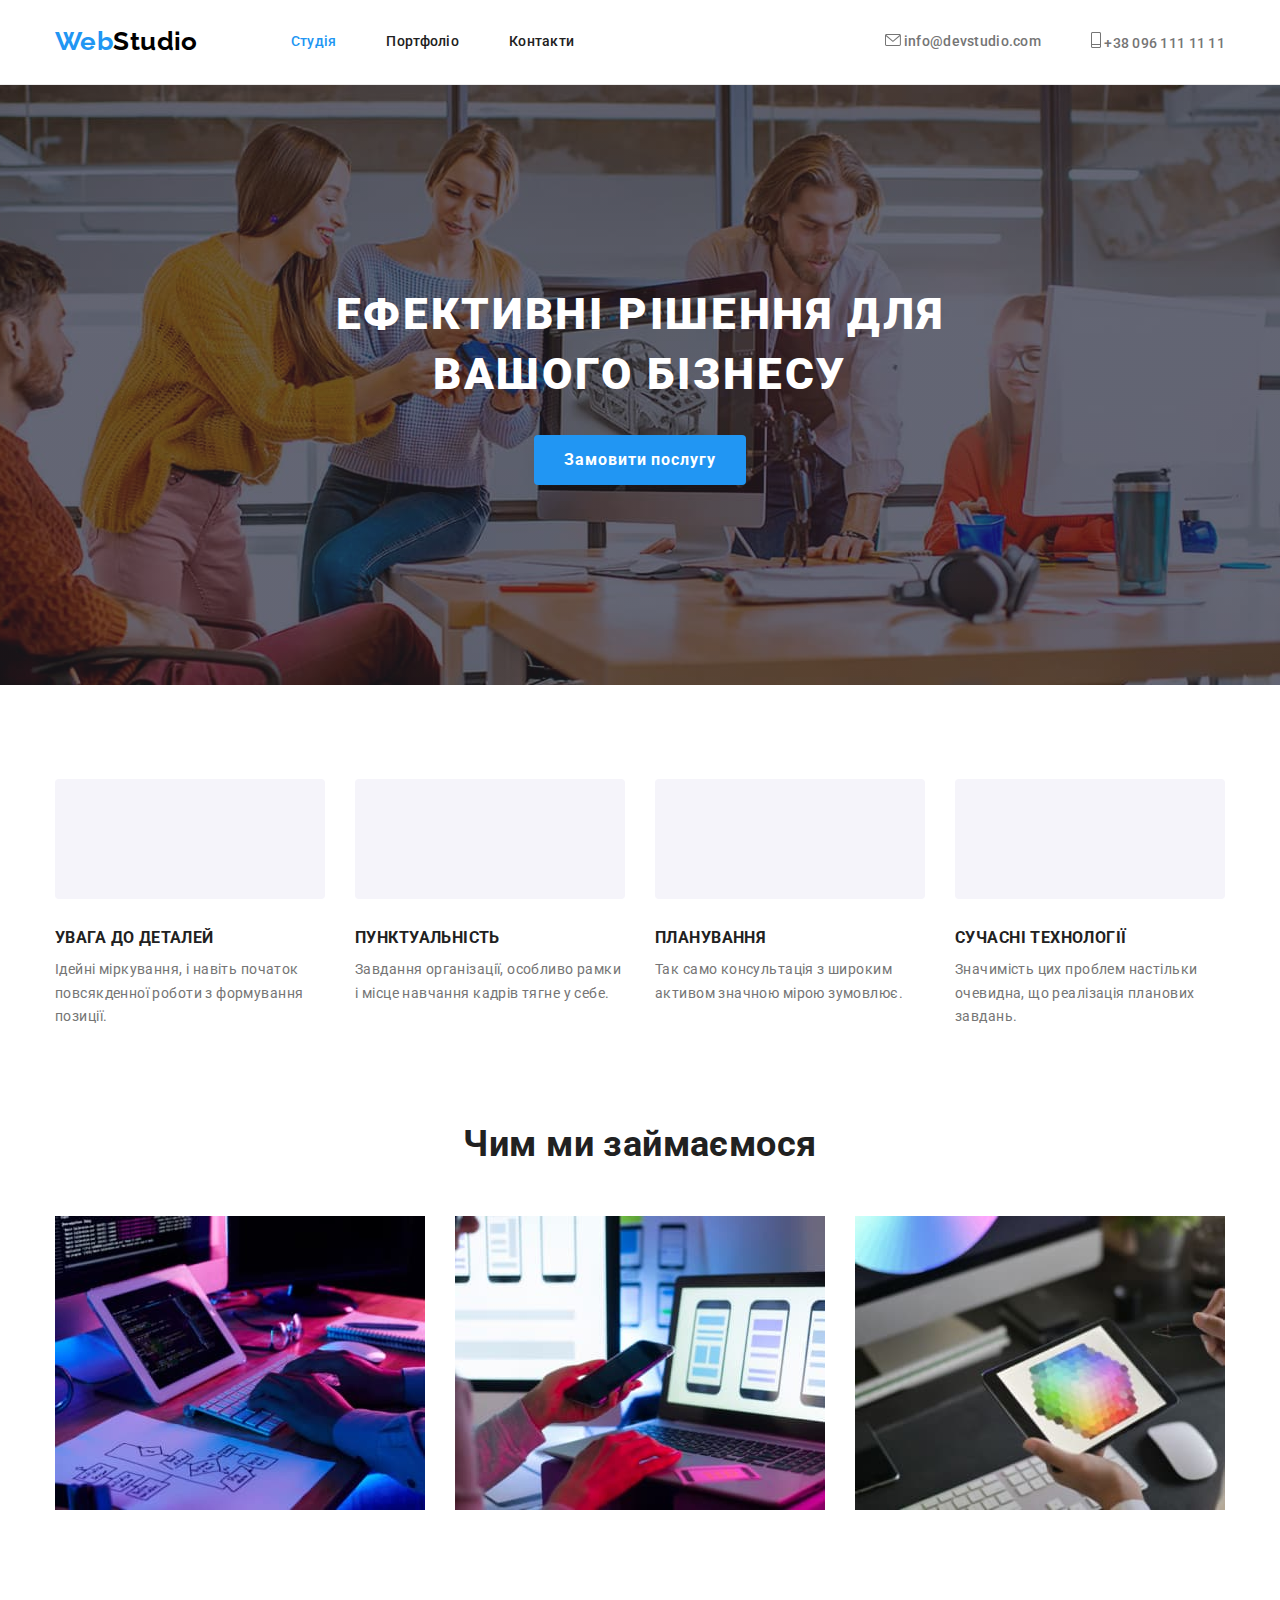
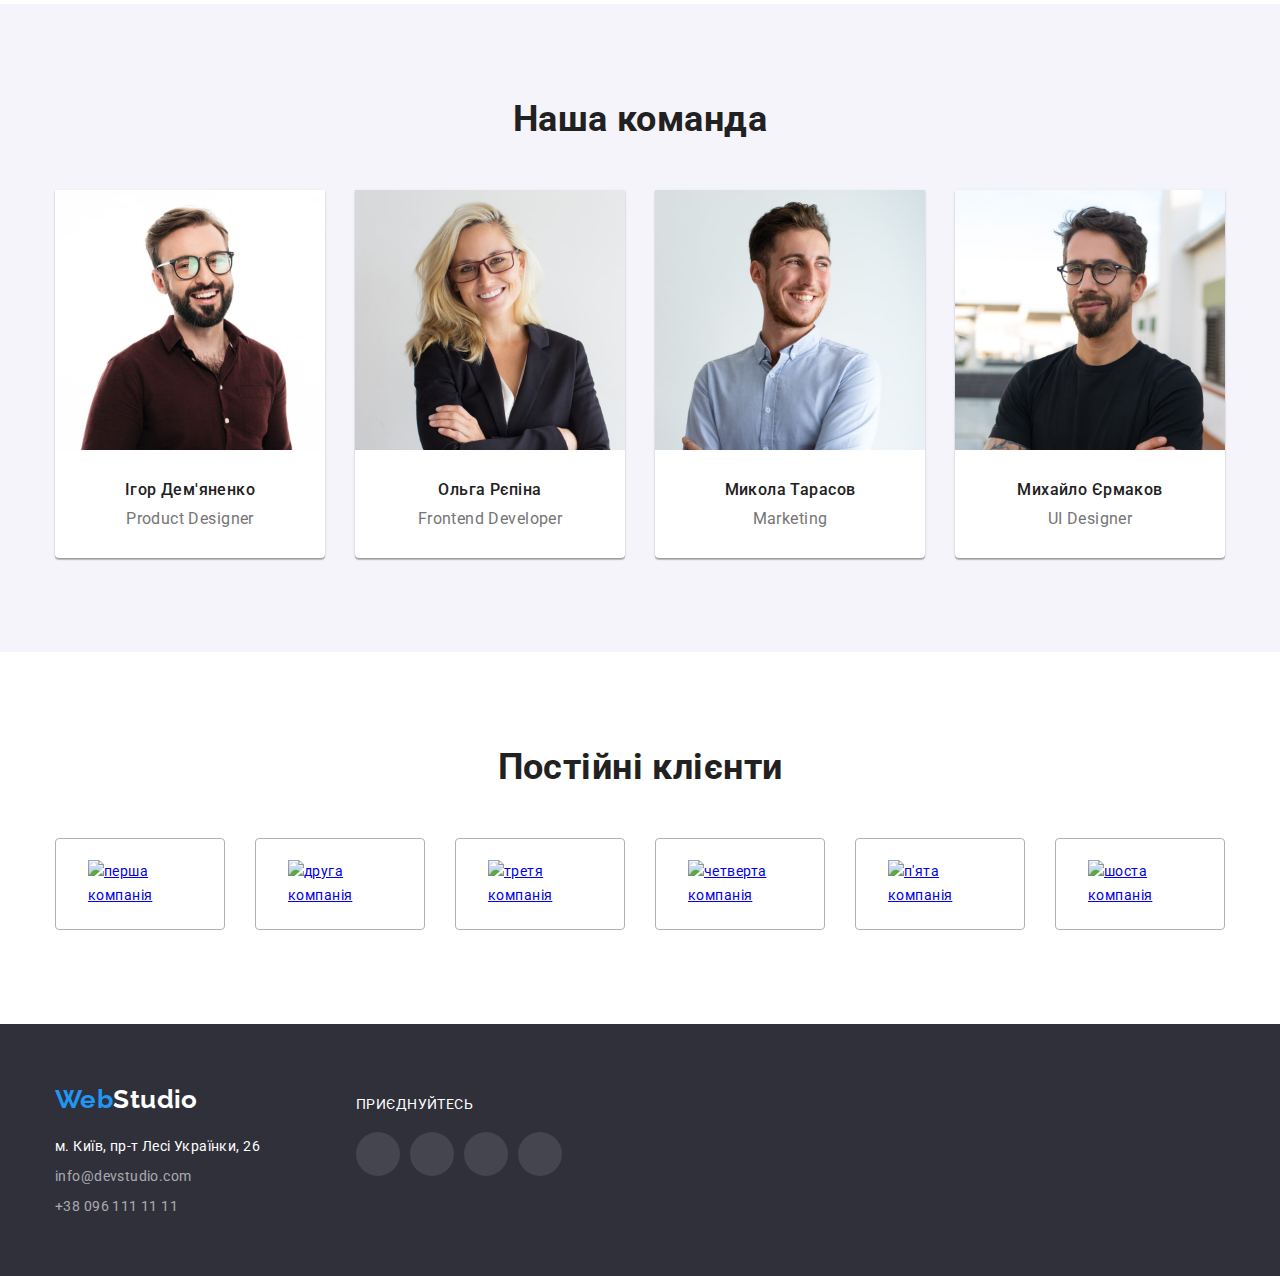
==== index.html @ d996867d "Клонування 3-го дз" ====
<!DOCTYPE html>
<html lang="uk">
<head>
    <meta charset="UTF-8">
    <meta http-equiv="X-UA-Compatible" content="IE=edge">
    <meta name="viewport" content="width=device-width, initial-scale=1.0">
    <title>WebStudio</title>
    <link rel="stylesheet" href="https://cdnjs.cloudflare.com/ajax/libs/modern-normalize/1.1.0/modern-normalize.min.css">
    <link href="https://fonts.googleapis.com/css2?family=Raleway:wght@700&family=Roboto:wght@400;500;700;900&display=swap"
        rel="stylesheet">
    <link rel="stylesheet" href="./css/styles.css">
</head>
<body>
    <header class="page-header">
        <div class="container main-nav">
            <nav class="main-nav">
                <a href="./index.html" class="logo"><span class="leftpart-logo">Web</span>Studio</a>
                
                <!-- Навігація -->
                <ul class="site-nav list">
                    <li class="item"><a href="./index.html" class="link current" >Студія</a></li>
                    <li class="item"><a href="./portfolio.html" class="link">Портфоліо</a></li>
                    <li class="item"><a href="./index.html" class="link">Контакти</a></li>
                </ul>
            </nav>
            <!-- Контакти -->
            <ul class="auth-nav list">
                <li class="item"><a href="mailto:info@devstudio.com" class="link">
                    <svg class="mail-icon">
                        <use href="./images/symbol-defs.svg#icon-letter-icon"></use>
                    </svg>
                     info@devstudio.com</a></li>
                <li class="item"><a href="tel:+380961111111" class="link">
                    <svg class="phone-icon">
                        <use href="./images/symbol-defs.svg#icon-phone-icon"></use>
                    </svg>
                    +38 096 111 11 11</a></li>
            </ul>
        </div>
    </header>

    <main>
        <!-- Hero -->
        <section class="hero">
            <h1 class="hero-title">Ефективні рішення для вашого бізнесу</h1>
            <button type="button" class="button primary">Замовити послугу</button>
        </section>

        <!-- Приклади робіт -->
        <section class="section">
            <div class="container works">
                <h2 class="hidden-title">Те, що ми вам пропонуємо</h2>
        
                <ul class="services services-icon list">
                    <li class="item icon-antenna">
                        <h3 class="title">УВАГА ДО ДЕТАЛЕЙ</h3>
                        <p class="text">Ідейні міркування, і навіть початок повсякденної роботи з формування позиції.</p>
                    </li>
                    <li class="item icon-clock">
                        <h3 class="title">ПУНКТУАЛЬНІСТЬ</h3>
                        <p class="text">Завдання організації, особливо рамки і місце навчання кадрів тягне у себе.</p>
                    </li>
                    <li class="item icon-diagram">
                        <h3 class="title">ПЛАНУВАННЯ</h3>
                        <p class="text">Так само консультація з широким активом значною мірою зумовлює.</p>
                    </li>
                    <li class="item icon-astronaut">
                        <h3 class="title">СУЧАСНІ ТЕХНОЛОГІЇ</h3>
                        <p class="text">Значимість цих проблем настільки очевидна, що реалізація планових завдань.</p>
                    </li>
                </ul>
            </div>
        </section>

        <!-- Наші роботи -->
        <section class="section no-padding photo-work">
            <div class="container">
                <h2 class="section-title">Чим ми займаємося</h2>
                <ul class="services list photo">
                    <li class="item"><img src="./images/wemake1.jpg" alt="Написання коду" width="370"></li>
                    <li class="item"><img src="./images/wemake2.jpg" alt="Кросплатформеність" width="370"></li>
                    <li class="item"><img src="./images/wemake3.jpg" alt="Різноманітність" width="370"></li>
                </ul>
            </div>
        </section>

        <!-- Наша команда -->
        <section class="section our-team">
            <div class="container team-container">
                <h2 class="section-title">Наша команда</h2> 

                <ul class="team list">
                    <li class="item">
                        <img src="./images/igor.jpg" alt="фото Ігора" width="270">
                        <h3 class="title">Ігор Дем'яненко</h3>
                        <p class="text position">Product Designer</p>
                    </li>
                    <li class="item">
                        <img src="./images/olga.jpg" alt="фото Ольги" width="270">
                        <h3 class="title">Ольга Рєпіна</h3>
                        <p class="text position">Frontend Developer</p>
                    </li>
                    <li class="item">
                        <img src="./images/mukola.jpg" alt="фото Миколи" width="270">
                        <h3 class="title">Микола Тарасов</h3>
                        <p class="text position">Marketing</p>
                    </li>
                    <li class="item">
                        <img src="./images/mikhailo.jpg" alt="фото Михайла" width="270">
                        <h3 class="title">Михайло Єрмаков</h3>
                        <p class="text position">UI Designer</p>
                    </li>
                </ul>
            </div>
        </section>

        <!-- Постійні клієнти -->
        <section class="section">
            <div class="container">
                <h2 class="hidden-title">секція постійних клієнтів</h2>

                <h3 class="section-title">Постійні клієнти</h3>

                <ul class="list list-clients">
                    <li class="item"><a href="#" class="link"><img src="./images/client1.svg" alt="перша компанія"></a></li>
                    <li class="item"><a href="#" class="link"><img src="./images/client2.svg" alt="друга компанія"></a></li>
                    <li class="item"><a href="#" class="link"><img src="./images/client3.svg" alt="третя компанія"></a></li>
                    <li class="item"><a href="#" class="link"><img src="./images/client4.svg" alt="четверта компанія"></a></li>
                    <li class="item"><a href="#" class="link"><img src="./images/client5.svg" alt="п'ята компанія"></a></li>
                    <li class="item"><a href="#" class="link"><img src="./images/client6.svg" alt="шоста компанія"></a></li>
                </ul>
            </div>
        </section>
    </main>

    <!-- Футер -->
    <footer class="footer">
        <div class="container section-footer">
            <div>
                <a href="./index.html" class="logo"><span class="leftpart-logo">Web</span>Studio</a>

                <address>
                    <ul class="footer-nav list">
                        <li class="item"><a href="https://goo.gl/maps/yNZwZpyb3puwSqDS9"
                            target="_blank" rel="noreferrer noopener" class="link adress">
                            м. Київ, пр-т Лесі Українки, 26</a></li>
                        <li class="item"><a href="mailto:info@devstudio.com" class="link">info@devstudio.com</a></li>
                        <li class="item"><a href="tel:+380961111111" class="link">+38 096 111 11 11</a></li>
                    </ul>
                </address>
            </div>

            <div class="container-socials">
                <p class="footer-slogan">ПРИЄДНУЙТЕСЬ</p>
                <ul class="list list-socials">
                    <li class="item instagram"><a href="#" class="link-icon"></a></li>
                    <li class="item twitter"><a href="#" class="link-icon"></a></li>
                    <li class="item facebook"><a href="#" class="link-icon"></a></li>
                    <li class="item linkedin"><a href="#" class="link-icon"></a></li>
                </ul>
            </div>
        </div>
    </footer>
    
</body>
</html>
---- css/styles.css ----
/* Колір основного тексту #757575*/
/* Вторичний колір тексту #000000 */
/* Основний колір фону #F5F5F5 */
/* Вторичний колір фону #F5F4FA */
/* Колір при ховері та фокусу #2196F3 */

:root {
    --main-color: #757575;
    --secondary-color: #000000;
    --white-text-color: #FFFFFF;
    --main-background-color: #FFFFFF;
    --secondary-background-color: #F5F4FA;
    --accent-color: #2196F3;
    --title-color: #212121;
    --black-bg-color: #2F303A;
    --main-border-color: #EEEEEE;
    --secondary-border-color: #AFB1B8;
}

h1, h2, h3, h4, h5, h6, p, ul {
    margin: 0;
    padding: 0;
}

body {
    color: var(--main-color);
    background-color: var(--main-background-color);

    font-size: 14px;
    line-height: 1.71;
    font-family: Roboto, sans-serif;
    letter-spacing: 0.03em;
    
}

img {
    display: block;
    max-width: 100%;
    height: auto;
}

.logo {
    color: var(--secondary-color);

    font-family: Raleway, sans-serif;
    font-weight: 700;
    font-size: 26px;
    line-height: 1.2;
    text-decoration: none;
}

.leftpart-logo {
    color: var(--accent-color);
}

.list {
    padding: 0;
    margin: 0;
    list-style: none;
}

.page-header {
    border-bottom: 1px solid #ECECEC;
}

.auth-nav .item {
    display: inline-flex;
    align-items: center;
}

.auth-nav .mail-name::before {
    content: '';
    width: 16px;
    height: 12px;
    background-color: teal;
    background-image: url(../images/letter-icon.svg);
    background-size: contain;
}

/* Main nav */

.main-nav {
    display: flex;
    align-items: center;
}

/* site nav */
.site-nav {
    display: flex;
    margin-left: 93px;
}

.site-nav .item + .item {
    margin-left: 50px;
}

.site-nav .link {
    padding-top: 32px;
    padding-bottom: 32px;
    display: block;
    color: var(--title-color);

    font-weight: 500;
    line-height: 1.14;
    letter-spacing: 0.02em;
    text-decoration: none;
}

.mail-icon {
    width: 16px;
    height: 12px;
}

.phone-icon {
    width: 10px;
    height: 16px;
}

/* Auth nav */

.auth-nav {
    display: flex;
    margin-left: auto;
}

.auth-nav .item + .item {
    margin-left: 50px;
}

.auth-nav .link {
    padding-top: 32px;
    padding-bottom: 32px;
    display: block;
    color: var(--main-color);

    font-weight: 500;
    line-height: 1.14;
    letter-spacing: 0.02em;
    text-decoration: none;
}

.footer-nav .link.adress {
    color: var(--white-text-color);
}


.footer-nav .link {
    color: rgba(255, 255, 255, 0.6);

    text-decoration: none;
    font-style: normal;
}

.site-nav .link:hover,
.site-nav .link:focus,
.auth-nav .link:hover,
.auth-nav .link:focus,
.footer-nav .link:hover,
.footer-nav .link:focus {
    color: var(--accent-color);
}

.site-nav .link.current {
    color: var(--accent-color);
}

/* hero-title */

.hero-title {
    width: 696px;
    margin-left: auto;
    margin-right: auto;
    margin-bottom: 30px;
    margin-top: 0;
    color: var(--white-text-color);

    font-weight: 900;
    font-size: 44px;
    line-height: 1.36;
    text-align: center;
    letter-spacing: 0.06em;
    text-transform: uppercase;
}

.hidden-title {
    position: absolute;
    width: 1px;
    height: 1px;
    margin: -1px;
    border: 0;
    padding: 0;
    clip: rect(0 0 0 0);
    overflow: hidden;
}

.hero {
    background-color: var(--black-bg-color);
    text-align: center;
    
    margin-right: auto;
    margin-left: auto;
    max-width: 1600px;
    min-height: 600px;
    padding-bottom: 200px;
    padding-top: 200px;

    background-image: linear-gradient(rgba(47, 48, 58, 0.4), rgba(47, 48, 58, 0.4)), url(../images/background-photo.jpg);
    background-size: cover;
    background-repeat: no-repeat;
    background-position: center;
}

.section-title {
    color: var(--title-color);

    font-weight: 700;
    font-size: 36px;
    line-height: 1.17;
    text-align: center;
}


/* our services */

.section.photo-work .section-title {
    padding-top: 0;
}

.section .services {
    display: flex;
}

.services .title {
    margin-top: 0;
    margin-bottom: 10px;
    color: var(--title-color);

    font-weight: 700;
    line-height: 1.14;
    text-transform: uppercase;
}

.photo-work {
    padding-bottom: 0;
}

.works .text {
    padding-bottom: 0;
}

.services .text {
    color: var(--main-color);
    padding-bottom: 0;
    margin-top: 10px;
    margin-bottom: 0;
}

.services .text.position {
    font-size: 16px;
    line-height: 1.19;
}

.services .item {
    width: 370px;
    margin-right: 30px;
}

.services .item:last-child {
    margin-right: 0;
}

.services-icon .item::before {
    margin-bottom: 30px;

    display: block;
    content: "";
    height: 120px;
    background-size: 65.32px;
    background-repeat: no-repeat;
    background-position: center;
    background-color: var(--secondary-background-color);
    border-radius: 4px;
}


.services.photo .item {
    width: 370px;
    margin-right: 30px;
}

.services.photo .item:last-child {
    margin-right: 0;
}
/* Projects */

.projects .project {
    font-size: 16px;
    line-height: 1.88;
}

.projects {
    display: flex;
    flex-wrap: wrap;
}

.projects .item {
    width: calc((100% - 60px) / 3);
    margin-right: 30px;
    margin-bottom: 30px;
}

.projects .item:nth-child(3n) {
    margin-right: 0;
}

.projects .item:nth-last-child(-n + 3) {
    margin-bottom: 0;
}

.projects.list a {
    text-decoration: none;
}

.card-content {
    padding: 20px 24px;
    border: 1px solid var(--main-border-color);
    border-top: none;
}

.projects .description {
    color: var(--main-color)
}

.projects .title {
    margin-bottom: 4px;
    color: var(--title-color);

    font-weight: 700;
    font-size: 18px;
    line-height: 2;
    letter-spacing: 0.06em;
}

.projects .text {
    color: var(--main-color);

    font-size: 16px;
    line-height: 1.88;
}

.team .title {
    padding-top: 30px;
    margin-bottom: 10px;
    text-align: center;
    color: var(--title-color);

    font-weight: 500;
    font-size: 16px;
    line-height: 1.19;
}

.team .text {
    padding-bottom: 30px;

    text-align: center;
    font-size: 16px;
    line-height: 1.19;
}

/* our team */

.section-title.team {
    padding-top: 94px;
}

.our-team {
    margin-bottom: 0;
}

.team {
    display: flex;
    flex-wrap: wrap;
}

.team .item {
    background-color: var(--main-background-color);
    margin-right: 0;
    width: 270px;
    
    box-shadow: 0px 1px 3px rgba(0, 0, 0, 0.12), 0px 1px 1px rgba(0, 0, 0, 0.14), 0px 2px 1px rgba(0, 0, 0, 0.2);
    border-radius: 0px 0px 4px 4px;
}

.team .item + .item {
    margin-left: 30px;
}

.section.our-team {
    background-color: var(--secondary-background-color);
}

/* OUR CLIENTS */

.list-clients {
    display: flex;
    flex-wrap: wrap;
    
}

.list-clients .item {
    width: 170px;
    height: 92px;
    border: 1px solid var(--secondary-border-color);
    border-radius: 4px;
    display: flex;
    justify-content: center;
    align-items: center;
    margin-right: 30px;
}

.list-clients .item:last-child {
    margin-right: 0;
}

.list-clients .link {
    padding: 16px 32px;
}

/* Buttons */

.button {
    color: var(--title-color);
    background-color: var(--secondary-background-color);

    font-family: inherit;
    cursor: pointer;

}

.button.primary {
    border: none;
    border-radius: 4px;
    color: var(--white-text-color);
    background-color: var(--accent-color); 

    font-weight: 700;
    font-size: 16px;
    line-height: 1.87;
    letter-spacing: 0.06em; 
}

.button.primary:hover,
.button.primary:focus {
    background-color: #188CE8;
}


.button.secondary {
    color: var(--title-color);
    background-color:var(--secondary-background-color);

    font-weight: 500;
    font-size: 16px;
    line-height: 1.62;

    box-shadow: 0px 3px 1px rgba(0, 0, 0, 0.1), 0px 1px 2px rgba(0, 0, 0, 0.08), 0px 2px 2px rgba(0, 0, 0, 0.12);
    border-radius: 4px;
    border: none;
}

.button.secondary:hover,
.button.secondary:focus {
    color: var(--white-text-color);
    background-color: var(--accent-color);
    box-shadow: 0px 3px 1px rgba(0, 0, 0, 0.1), 0px 1px 2px rgba(0, 0, 0, 0.08), 0px 2px 2px rgba(0, 0, 0, 0.12);
}

.hero .button.primary {
    padding: 10px 30px;
}

.button-list {
    font-size: 0;
    display: flex;
    justify-content: center;  
    margin-bottom: 50px;  
}

.button-list .button.secondary {
    padding: 6px 22px;
}

.button-list .item + .item {
    margin-left: 8px;
}

/* footer */

.section-footer {
    display: flex;
}

.adress {
    color: var(--white-text-color);
}

.footer {
    background-color: var(--black-bg-color);
    padding-top: 60px;
    padding-bottom: 60px;

}

.footer .logo {
    display: inline-block;
    margin-bottom: 20px;
    color: var(--white-text-color);
}

.footer-nav .item {
    margin-bottom: 9px;
    width: 231px;
    height: 21px;
}

.footer-nav .item:last-child {
    margin-bottom: 0;
}

.list-socials {
    display: flex;


}

.list-socials .item {
    display: block;
    width: 44px;
    height: 44px;
    background-color: rgba(255, 255, 255, 0.1);
    border-radius: 50%;
    background-repeat: no-repeat;
    background-position: center;

    margin-right: 10px;

    cursor: pointer;
}

.list-socials .item:last-child {
    margin-right: 0;
}

.footer-slogan {
    color: var(--main-background-color);
    line-height: 1.17;

    padding-top: 12px;
    padding-bottom: 20px;
}

.container-socials {
    padding-left: 70px;
}

.list-socials .item:hover,
.list-socials .item:focus {
    background-color: var(--accent-color);
}

.instagram {
    background-image: url(../images/instagram-icon.svg);
}

.twitter {
    background-image: url(../images/twitter-icon.svg);
}

.facebook {
    background-image: url(../images/facebook-icon.svg);
}

.linkedin {
    background-image: url(../images/linkedin-icon.svg);
}

/* containers */

.container {
    margin-right: auto;
    margin-left: auto;
    padding-left: 15px;
    padding-right: 15px;
    width: 1200px;
    /* outline: 1px solid blue; */
}

/* sections */

.section.no-padding {
    padding-top: 0;
}

.section .section-title {
    margin-bottom: 50px;
}

.section {
    padding-top: 94px;
    padding-bottom: 94px;
}
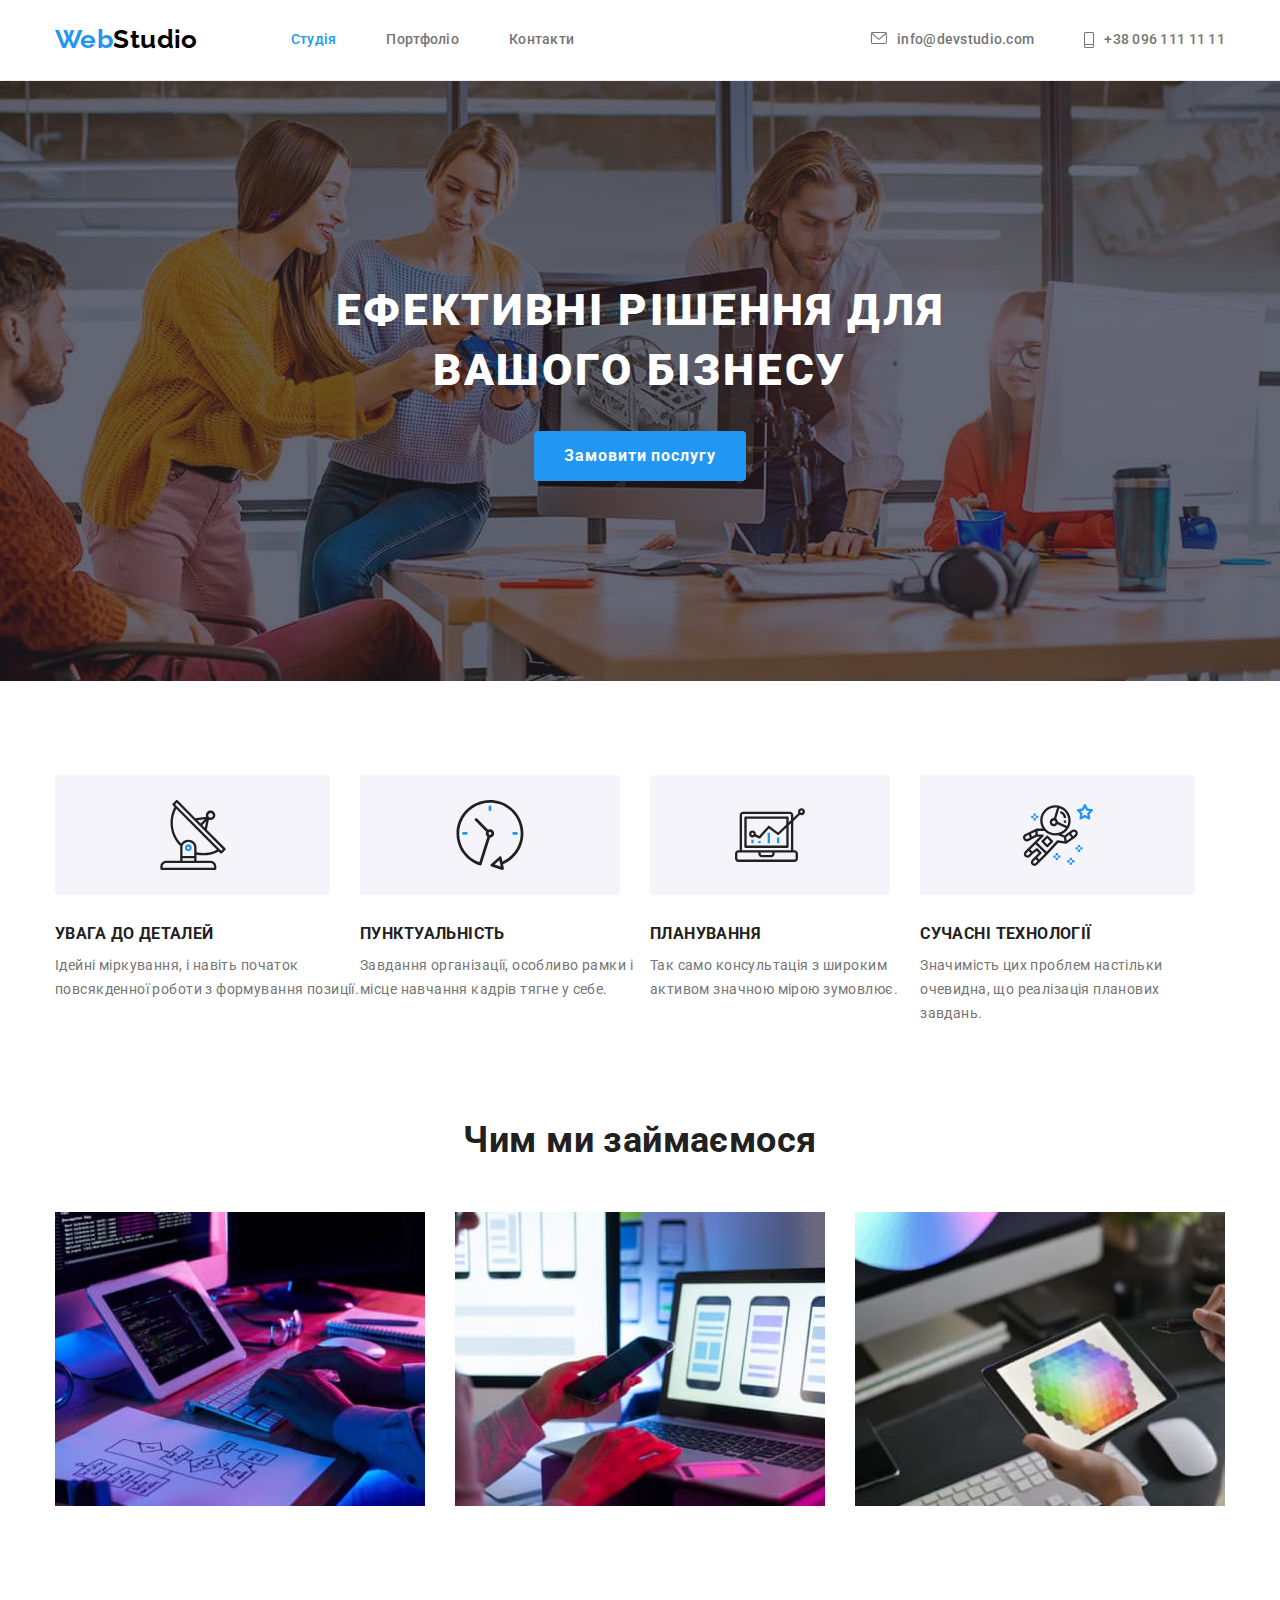
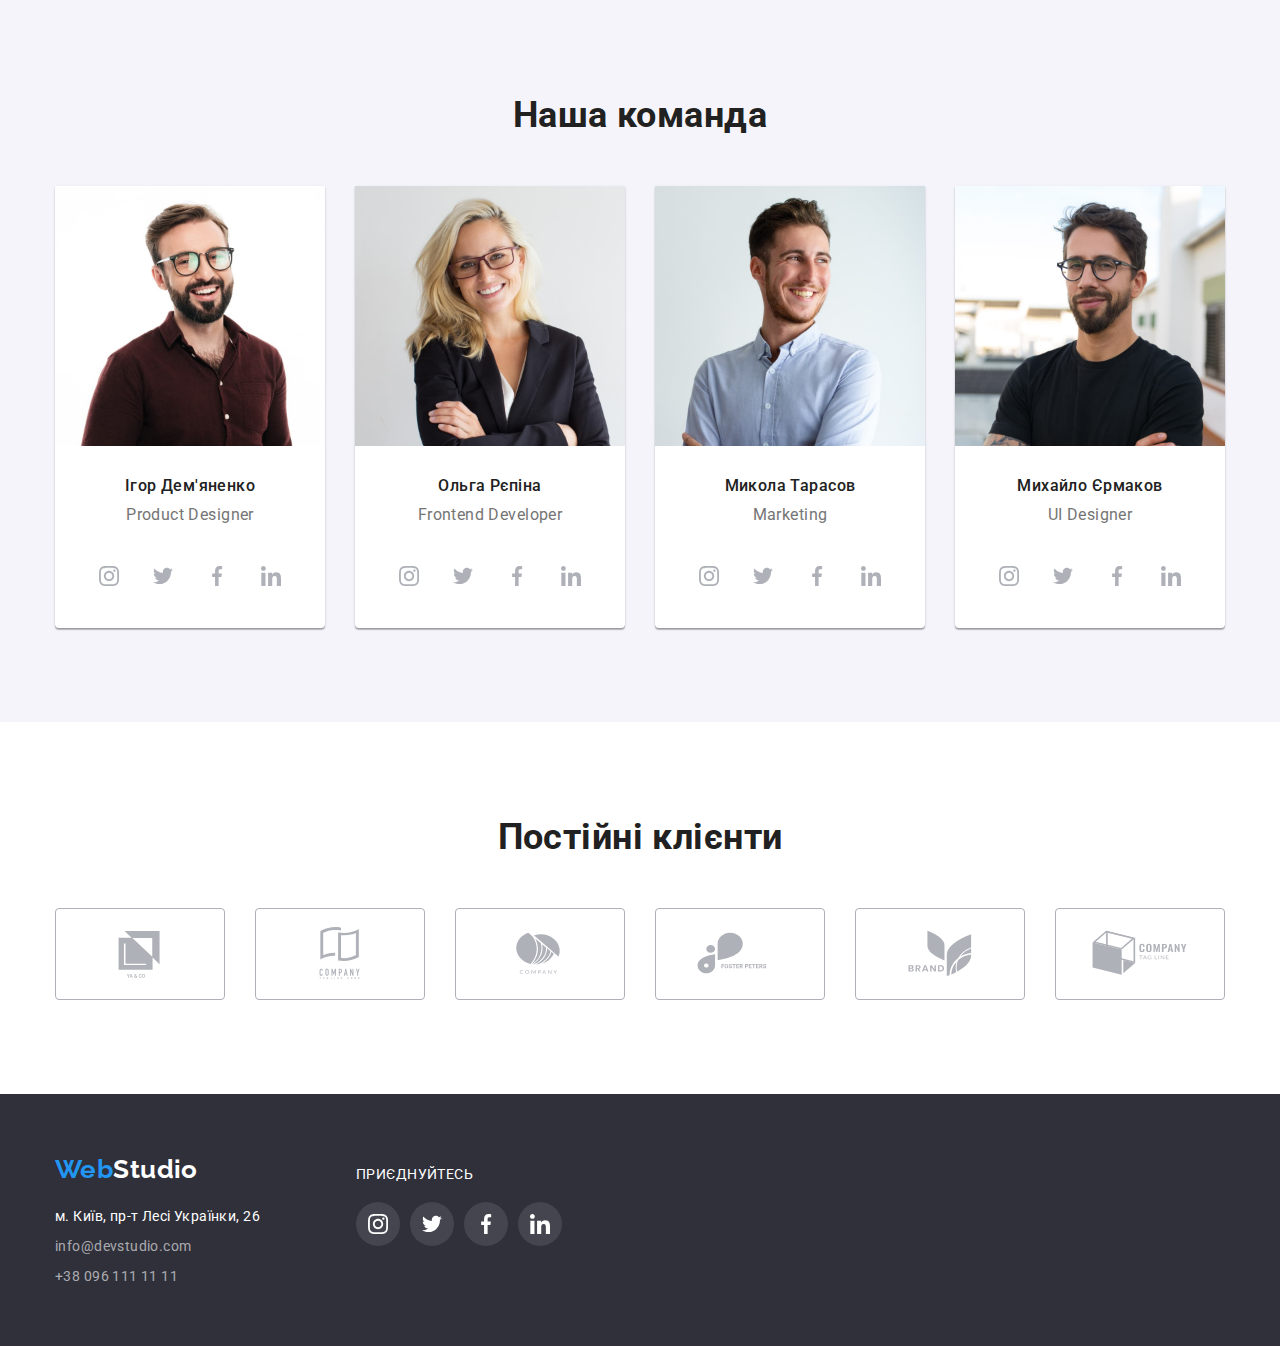
==== commit 43980e4a: "Виконання 4-ї домашньої роботи" ====
--- a/index.html
+++ b/index.html
@@ -26,7 +26,7 @@
             <!-- Контакти -->
             <ul class="auth-nav list">
                 <li class="item"><a href="mailto:info@devstudio.com" class="link">
-                    <svg class="mail-icon">
+                    <svg class="letter-icon">
                         <use href="./images/symbol-defs.svg#icon-letter-icon"></use>
                     </svg>
                      info@devstudio.com</a></li>
@@ -52,19 +52,39 @@
                 <h2 class="hidden-title">Те, що ми вам пропонуємо</h2>
         
                 <ul class="services services-icon list">
-                    <li class="item icon-antenna">
+                    <li class="item-services">
+                        <div class="container-icons">
+                            <svg class="icon antenna" width="70" height="70">
+                                <use href="./images/symbol-defs.svg#icon-antenna-icon"></use>
+                            </svg>
+                        </div>
                         <h3 class="title">УВАГА ДО ДЕТАЛЕЙ</h3>
                         <p class="text">Ідейні міркування, і навіть початок повсякденної роботи з формування позиції.</p>
                     </li>
-                    <li class="item icon-clock">
+                    <li class="item-services">
+                        <div class="container-icons">
+                            <svg class="icon clock"  width="70" height="70">
+                                <use href="./images/symbol-defs.svg#icon-clock-icon"></use>
+                            </svg>
+                        </div>
                         <h3 class="title">ПУНКТУАЛЬНІСТЬ</h3>
                         <p class="text">Завдання організації, особливо рамки і місце навчання кадрів тягне у себе.</p>
                     </li>
-                    <li class="item icon-diagram">
+                    <li class="item-services">
+                        <div class="container-icons">
+                            <svg class="icon diagram"  width="70" height="70">
+                                <use href="./images/symbol-defs.svg#icon-diagram-icon"></use>
+                            </svg>
+                        </div>
                         <h3 class="title">ПЛАНУВАННЯ</h3>
                         <p class="text">Так само консультація з широким активом значною мірою зумовлює.</p>
                     </li>
-                    <li class="item icon-astronaut">
+                    <li class="item-services">
+                        <div class="container-icons">
+                            <svg class="icon astronaut"  width="70" height="70">
+                                <use href="./images/symbol-defs.svg#icon-astronaut-icon"></use>
+                            </svg>
+                        </div>
                         <h3 class="title">СУЧАСНІ ТЕХНОЛОГІЇ</h3>
                         <p class="text">Значимість цих проблем настільки очевидна, що реалізація планових завдань.</p>
                     </li>
@@ -94,21 +114,141 @@
                         <img src="./images/igor.jpg" alt="фото Ігора" width="270">
                         <h3 class="title">Ігор Дем'яненко</h3>
                         <p class="text position">Product Designer</p>
+                        <ul class="socials-list list">
+                            <li class="item-list">
+                                <a href="#" class="link-icon">
+                                    <svg wight="20px" height="20px" class="icon instagram">
+                                        <use href="./images/symbol-defs.svg#icon-instagram-icon"></use>
+                                    </svg>
+                                </a>
+                            </li>
+                            <li class="item-list">
+                                <a href="#" class="link-icon">
+                                    <svg wight="20px" height="20px" class="icon twitter">
+                                        <use href="./images/symbol-defs.svg#icon-twitter-icon"></use>
+                                    </svg>
+                                </a>
+                            </li>
+                            <li class="item-list">
+                                <a href="#" class="link-icon">
+                                    <svg wight="20px" height="20px" class="icon facebook">
+                                        <use href="./images/symbol-defs.svg#icon-facebook-icon"></use>
+                                    </svg>
+                                </a>
+                            </li>
+                            <li class="item-list">
+                                <a href="#" class="link-icon">
+                                    <svg wight="20px" height="20px" class="icon linkedin">
+                                        <use href="./images/symbol-defs.svg#icon-linkedin-icon"></use>
+                                    </svg>
+                                </a>
+                            </li>
+                        </ul>
                     </li>
                     <li class="item">
                         <img src="./images/olga.jpg" alt="фото Ольги" width="270">
                         <h3 class="title">Ольга Рєпіна</h3>
                         <p class="text position">Frontend Developer</p>
+                        <ul class="socials-list list">
+                            <li class="item-list">
+                                <a href="#" class="link-icon">
+                                    <svg wight="20px" height="20px" class="icon instagram">
+                                        <use href="./images/symbol-defs.svg#icon-instagram-icon"></use>
+                                    </svg>
+                                </a>
+                            </li>
+                            <li class="item-list">
+                                <a href="#" class="link-icon">
+                                    <svg wight="20px" height="20px" class="icon twitter">
+                                        <use href="./images/symbol-defs.svg#icon-twitter-icon"></use>
+                                    </svg>
+                                </a>
+                            </li>
+                            <li class="item-list">
+                                <a href="#" class="link-icon">
+                                    <svg wight="20px" height="20px" class="icon facebook">
+                                        <use href="./images/symbol-defs.svg#icon-facebook-icon"></use>
+                                    </svg>
+                                </a>
+                            </li>
+                            <li class="item-list">
+                                <a href="#" class="link-icon">
+                                    <svg wight="20px" height="20px" class="icon linkedin">
+                                        <use href="./images/symbol-defs.svg#icon-linkedin-icon"></use>
+                                    </svg>
+                                </a>
+                            </li>
+                        </ul>
                     </li>
                     <li class="item">
                         <img src="./images/mukola.jpg" alt="фото Миколи" width="270">
                         <h3 class="title">Микола Тарасов</h3>
                         <p class="text position">Marketing</p>
+                        <ul class="socials-list list">
+                            <li class="item-list">
+                                <a href="#" class="link-icon">
+                                    <svg wight="20px" height="20px" class="icon instagram">
+                                        <use href="./images/symbol-defs.svg#icon-instagram-icon"></use>
+                                    </svg>
+                                </a>
+                            </li>
+                            <li class="item-list">
+                                <a href="#" class="link-icon">
+                                    <svg wight="20px" height="20px" class="icon twitter">
+                                        <use href="./images/symbol-defs.svg#icon-twitter-icon"></use>
+                                    </svg>
+                                </a>
+                            </li>
+                            <li class="item-list">
+                                <a href="#" class="link-icon">
+                                    <svg wight="20px" height="20px" class="icon facebook">
+                                        <use href="./images/symbol-defs.svg#icon-facebook-icon"></use>
+                                    </svg>
+                                </a>
+                            </li>
+                            <li class="item-list">
+                                <a href="#" class="link-icon">
+                                    <svg wight="20px" height="20px" class="icon linkedin">
+                                        <use href="./images/symbol-defs.svg#icon-linkedin-icon"></use>
+                                    </svg>
+                                </a>
+                            </li>
+                        </ul>
                     </li>
                     <li class="item">
                         <img src="./images/mikhailo.jpg" alt="фото Михайла" width="270">
                         <h3 class="title">Михайло Єрмаков</h3>
                         <p class="text position">UI Designer</p>
+                        <ul class="socials-list list">
+                            <li class="item-list">
+                                <a href="#" class="link-icon">
+                                    <svg wight="20px" height="20px" class="icon instagram">
+                                        <use href="./images/symbol-defs.svg#icon-instagram-icon"></use>
+                                    </svg>
+                                </a>
+                            </li>
+                            <li class="item-list">
+                                <a href="#" class="link-icon">
+                                    <svg wight="20px" height="20px" class="icon twitter">
+                                        <use href="./images/symbol-defs.svg#icon-twitter-icon"></use>
+                                    </svg>
+                                </a>
+                            </li>
+                            <li class="item-list">
+                                <a href="#" class="link-icon">
+                                    <svg wight="20px" height="20px" class="icon facebook">
+                                        <use href="./images/symbol-defs.svg#icon-facebook-icon"></use>
+                                    </svg>
+                                </a>
+                            </li>
+                            <li class="item-list">
+                                <a href="#" class="link-icon">
+                                    <svg wight="20px" height="20px" class="icon linkedin">
+                                        <use href="./images/symbol-defs.svg#icon-linkedin-icon"></use>
+                                    </svg>
+                                </a>
+                            </li>
+                        </ul>
                     </li>
                 </ul>
             </div>
@@ -122,12 +262,25 @@
                 <h3 class="section-title">Постійні клієнти</h3>
 
                 <ul class="list list-clients">
-                    <li class="item"><a href="#" class="link"><img src="./images/client1.svg" alt="перша компанія"></a></li>
-                    <li class="item"><a href="#" class="link"><img src="./images/client2.svg" alt="друга компанія"></a></li>
-                    <li class="item"><a href="#" class="link"><img src="./images/client3.svg" alt="третя компанія"></a></li>
-                    <li class="item"><a href="#" class="link"><img src="./images/client4.svg" alt="четверта компанія"></a></li>
-                    <li class="item"><a href="#" class="link"><img src="./images/client5.svg" alt="п'ята компанія"></a></li>
-                    <li class="item"><a href="#" class="link"><img src="./images/client6.svg" alt="шоста компанія"></a></li>
+                    <li class="item">
+                        <a href="#" class="link"><svg wight="106px" height="60" class="icon">
+                        <use href="./images/symbol-defs.svg#icon-client1"></use>
+                    </svg></a></li>
+                    <li class="item"><a href="#" class="link"><svg wight="106px" height="60" class="icon">
+                        <use href="./images/symbol-defs.svg#icon-client2"></use>
+                    </svg></a></li>
+                    <li class="item"><a href="#" class="link"><svg wight="106px" height="60" class="icon">
+                        <use href="./images/symbol-defs.svg#icon-client3"></use>
+                    </svg></a></li>
+                    <li class="item"><a href="#" class="link"><svg wight="106px" height="60" class="icon">
+                        <use href="./images/symbol-defs.svg#icon-client4"></use>
+                    </svg></a></li>
+                    <li class="item"><a href="#" class="link"><svg wight="106px" height="60" class="icon">
+                        <use href="./images/symbol-defs.svg#icon-client5"></use>
+                    </svg></a></li>
+                    <li class="item"><a href="#" class="link"><svg wight="106px" height="60" class="icon">
+                        <use href="./images/symbol-defs.svg#icon-client6"></use>
+                    </svg></a></li>
                 </ul>
             </div>
         </section>
@@ -152,11 +305,35 @@
 
             <div class="container-socials">
                 <p class="footer-slogan">ПРИЄДНУЙТЕСЬ</p>
-                <ul class="list list-socials">
-                    <li class="item instagram"><a href="#" class="link-icon"></a></li>
-                    <li class="item twitter"><a href="#" class="link-icon"></a></li>
-                    <li class="item facebook"><a href="#" class="link-icon"></a></li>
-                    <li class="item linkedin"><a href="#" class="link-icon"></a></li>
+                <ul class="socials-list list footer-socials">
+                    <li class="item-list">
+                        <a href="#" class="link-icon footer-icon">
+                            <svg wight="20px" height="20px" class="icon instagram">
+                                <use href="./images/symbol-defs.svg#icon-instagram-icon"></use>
+                            </svg>
+                        </a>
+                    </li>
+                    <li class="item-list">
+                        <a href="#" class="link-icon footer-icon">
+                            <svg wight="20px" height="20px" class="icon twitter">
+                                <use href="./images/symbol-defs.svg#icon-twitter-icon"></use>
+                            </svg>
+                        </a>
+                    </li>
+                    <li class="item-list">
+                        <a href="#" class="link-icon footer-icon">
+                            <svg wight="20px" height="20px" class="icon facebook">
+                                <use href="./images/symbol-defs.svg#icon-facebook-icon"></use>
+                            </svg>
+                        </a>
+                    </li>
+                    <li class="item-list">
+                        <a href="#" class="link-icon footer-icon">
+                            <svg wight="20px" height="20px" class="icon linkedin">
+                                <use href="./images/symbol-defs.svg#icon-linkedin-icon"></use>
+                            </svg>
+                        </a>
+                    </li>
                 </ul>
             </div>
         </div>
--- a/css/styles.css
+++ b/css/styles.css
@@ -97,21 +97,31 @@
 .site-nav .link {
     padding-top: 32px;
     padding-bottom: 32px;
-    display: block;
-    color: var(--title-color);
+    display: inline-flex;
+    color: var(--main-color);
+    fill: var(--main-color);
 
     font-weight: 500;
     line-height: 1.14;
     letter-spacing: 0.02em;
     text-decoration: none;
-}
-
-.mail-icon {
+    align-items: center;
+}
+
+.link .letter-icon {
+    fill: currentColor;
+
+    margin-right: 10px;
+    align-items: center;
     width: 16px;
     height: 12px;
 }
 
 .phone-icon {
+    fill: currentColor;
+
+    align-items: center;
+    margin-right: 10px;
     width: 10px;
     height: 16px;
 }
@@ -128,9 +138,9 @@
 }
 
 .auth-nav .link {
+    display: flex;
     padding-top: 32px;
     padding-bottom: 32px;
-    display: block;
     color: var(--main-color);
 
     font-weight: 500;
@@ -158,6 +168,7 @@
 .footer-nav .link:hover,
 .footer-nav .link:focus {
     color: var(--accent-color);
+    fill: var(--accent-color);
 }
 
 .site-nav .link.current {
@@ -222,6 +233,22 @@
 
 /* our services */
 
+.container-icons {
+    display: flex;
+    margin-bottom: 30px;
+    margin-right: 30px;
+    align-items: center;
+    justify-content: center;
+    
+    height: 120px;
+    background-color: var(--secondary-background-color);
+    border-radius: 4px;
+}
+
+.container-icons:last-child {
+    margin-right: 0;
+}
+
 .section.photo-work .section-title {
     padding-top: 0;
 }
@@ -269,20 +296,6 @@
     margin-right: 0;
 }
 
-.services-icon .item::before {
-    margin-bottom: 30px;
-
-    display: block;
-    content: "";
-    height: 120px;
-    background-size: 65.32px;
-    background-repeat: no-repeat;
-    background-position: center;
-    background-color: var(--secondary-background-color);
-    border-radius: 4px;
-}
-
-
 .services.photo .item {
     width: 370px;
     margin-right: 30px;
@@ -319,6 +332,11 @@
 
 .projects.list a {
     text-decoration: none;
+}
+
+.projects .item:hover,
+.projects .item:focus {
+    box-shadow: 0px 1px 1px rgba(0, 0, 0, 0.12), 0px 4px 4px rgba(0, 0, 0, 0.06), 1px 4px 6px rgba(0, 0, 0, 0.16);
 }
 
 .card-content {
@@ -399,19 +417,49 @@
     background-color: var(--secondary-background-color);
 }
 
+.socials-list {
+    margin-right: auto;
+    margin-left: auto;
+    display: flex;
+    padding-left: 32px;
+    padding-right: 32px;
+    padding-bottom: 30px;
+}
+
+.item-list:not(:last-child) {
+    margin-right: 10px;
+}
+
+.link-icon {
+    border-radius: 50%;
+    height: 44px;
+    width: 44px;
+    border-radius: 50%;
+    display: flex;
+    align-items: center;
+    padding: 12px;
+    background-color: var(--main-background-color);
+    fill: var(--secondary-border-color);
+}
+/* .socials-list .item {
+    margin-right: 10px;
+} */
+
+.link-icon:hover,
+.link-icon:focus {
+    background-color: var(--accent-color);
+    fill: var(--main-background-color);
+}
 /* OUR CLIENTS */
 
 .list-clients {
     display: flex;
     flex-wrap: wrap;
-    
 }
 
 .list-clients .item {
     width: 170px;
     height: 92px;
-    border: 1px solid var(--secondary-border-color);
-    border-radius: 4px;
     display: flex;
     justify-content: center;
     align-items: center;
@@ -423,7 +471,20 @@
 }
 
 .list-clients .link {
-    padding: 16px 32px;
+    height: 92px;
+    width: 170px;
+    display: flex;
+    align-items: center;
+
+    border: 1px solid var(--secondary-border-color);
+    fill: var(--secondary-border-color);
+    border-radius: 4px;
+}
+
+.list-clients .link:hover,
+.list-clients .link:focus {
+    border: 1px solid var(--accent-color);
+    fill: var(--accent-color);
 }
 
 /* Buttons */
@@ -525,6 +586,17 @@
 
 .footer-nav .item:last-child {
     margin-bottom: 0;
+}
+
+.footer-socials {
+    padding-left: 0;
+    padding-right: 0;
+    padding-bottom: 0;
+}
+
+.footer-icon {
+    background-color: rgba(255, 255, 255, 0.1);
+    fill: var(--main-background-color);
 }
 
 .list-socials {
@@ -568,22 +640,6 @@
     background-color: var(--accent-color);
 }
 
-.instagram {
-    background-image: url(../images/instagram-icon.svg);
-}
-
-.twitter {
-    background-image: url(../images/twitter-icon.svg);
-}
-
-.facebook {
-    background-image: url(../images/facebook-icon.svg);
-}
-
-.linkedin {
-    background-image: url(../images/linkedin-icon.svg);
-}
-
 /* containers */
 
 .container {
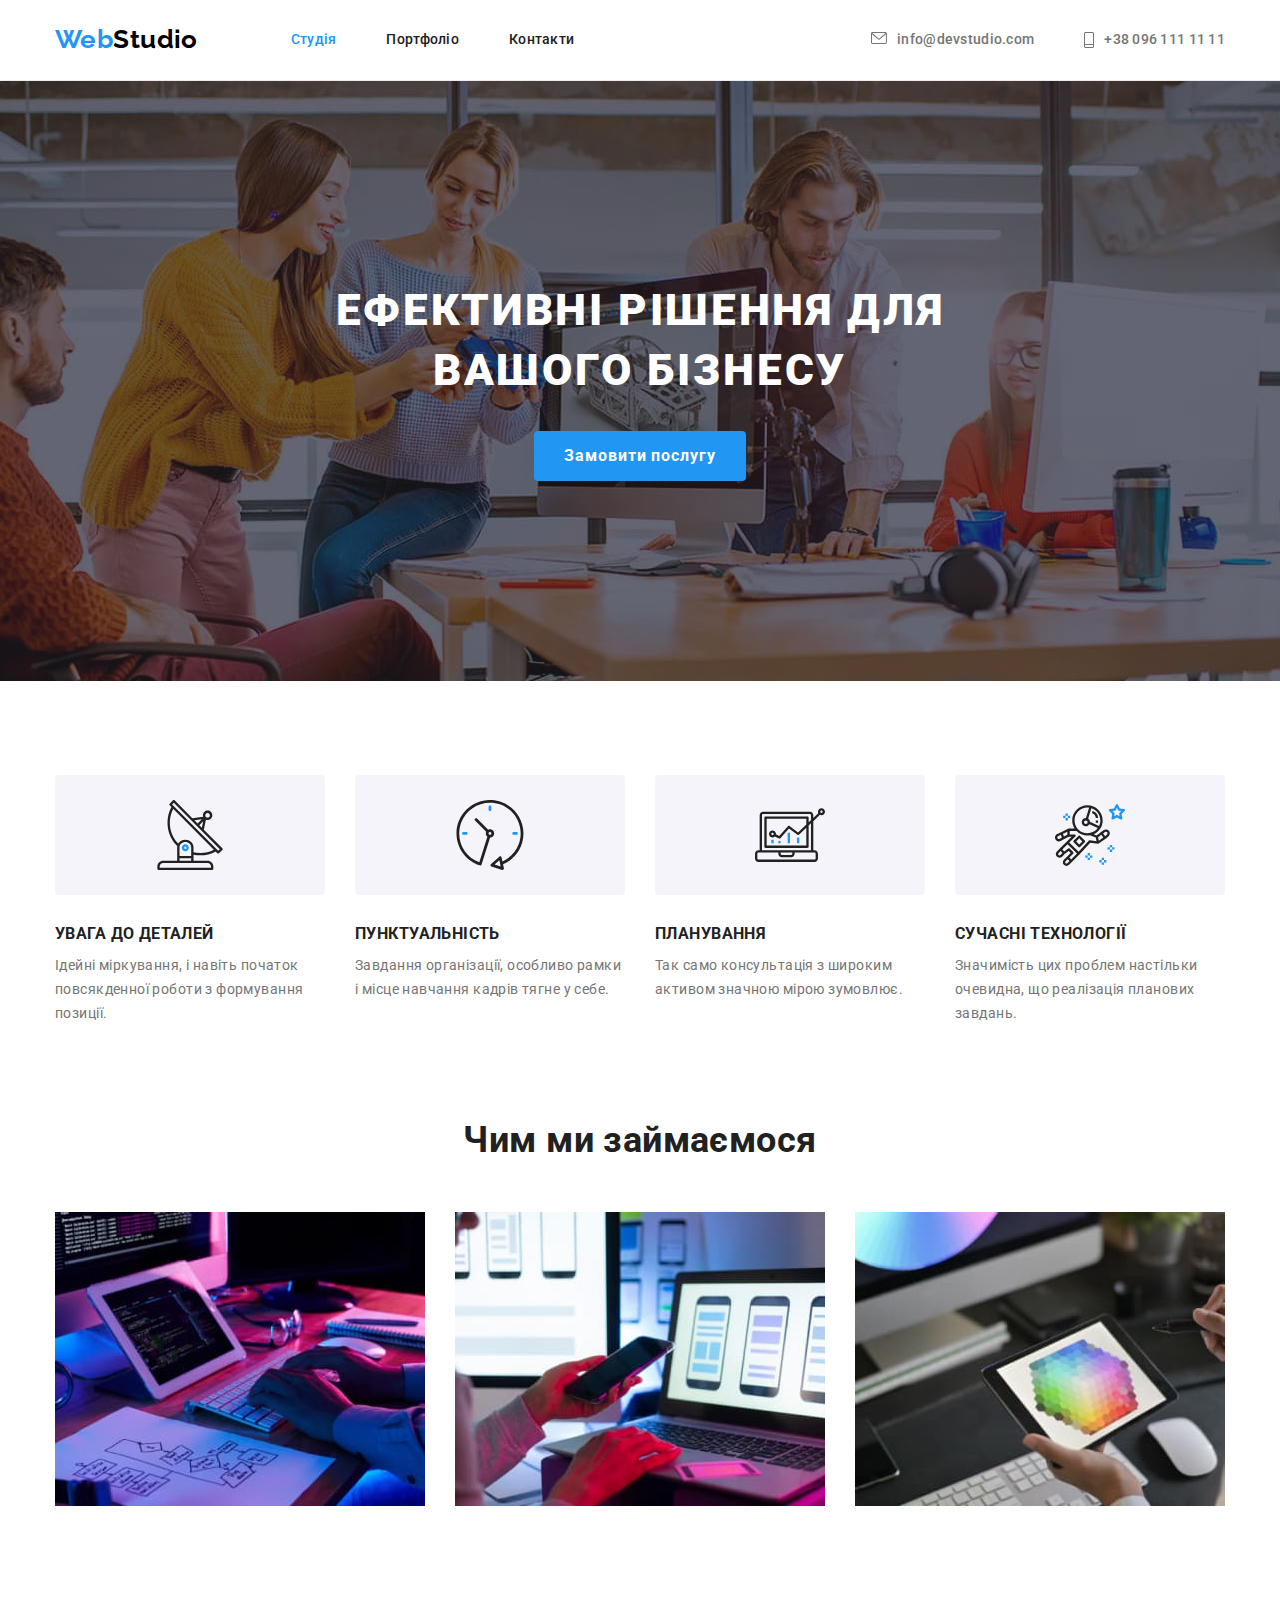
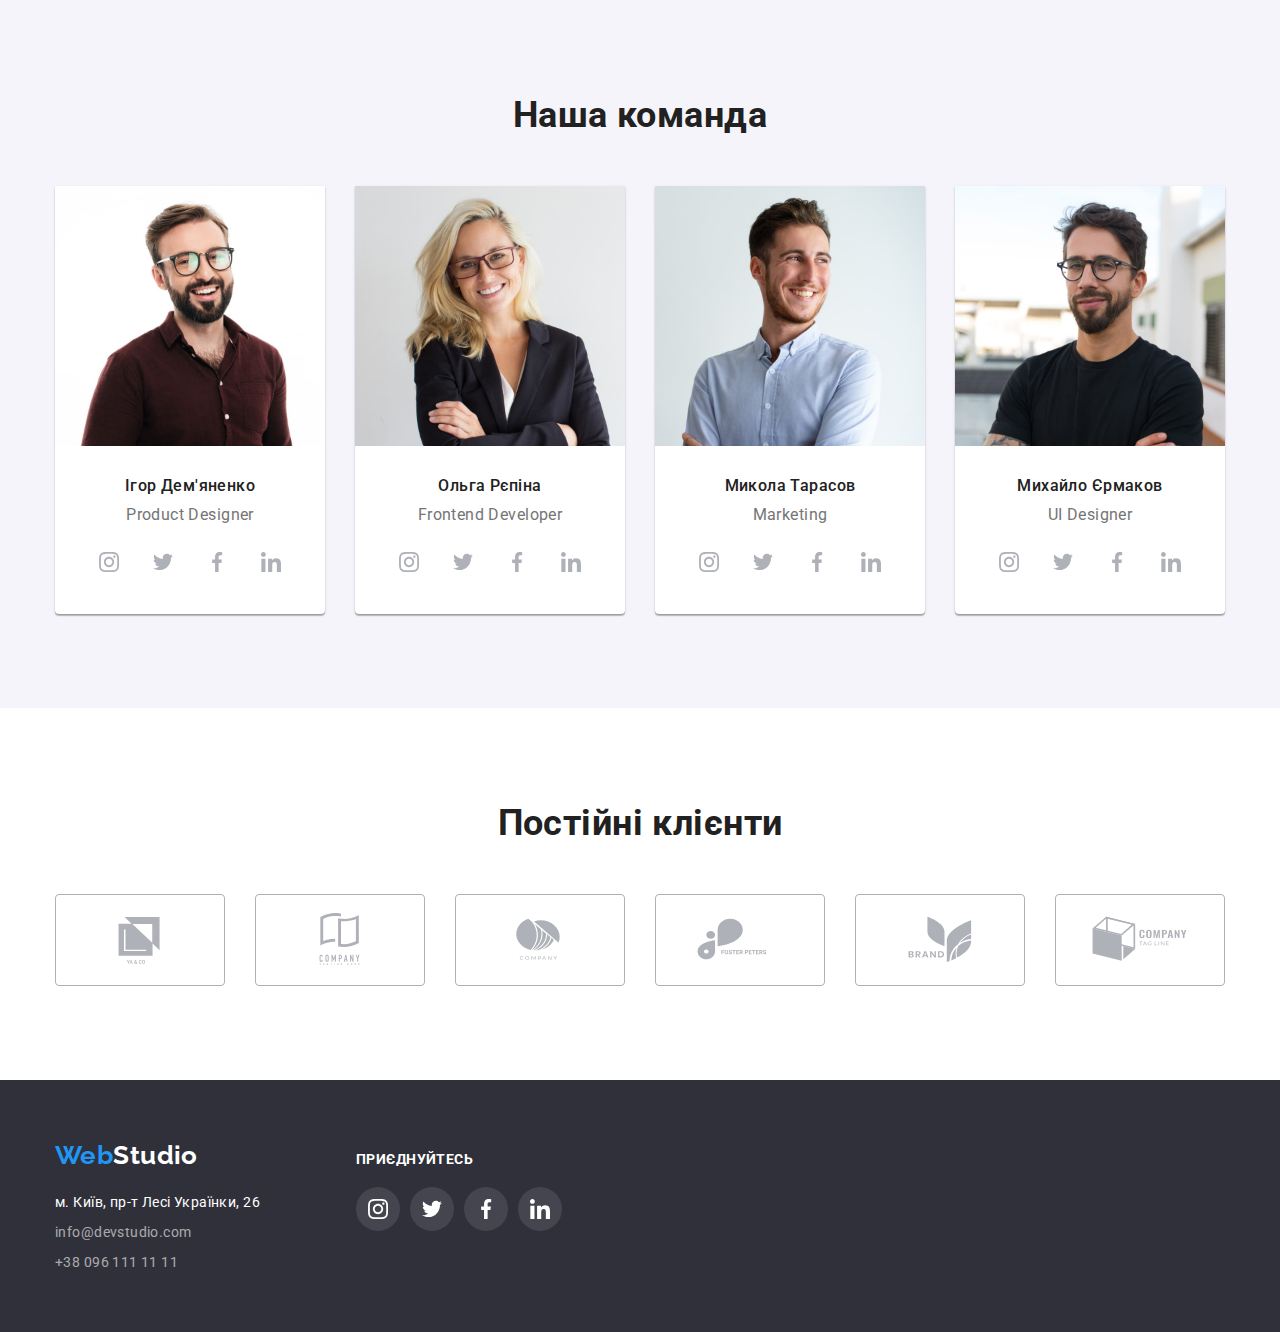
==== commit 83458103: "Виправлення помилок" ====
--- a/index.html
+++ b/index.html
@@ -52,7 +52,7 @@
                 <h2 class="hidden-title">Те, що ми вам пропонуємо</h2>
         
                 <ul class="services services-icon list">
-                    <li class="item-services">
+                    <li class="item-services item">
                         <div class="container-icons">
                             <svg class="icon antenna" width="70" height="70">
                                 <use href="./images/symbol-defs.svg#icon-antenna-icon"></use>
@@ -61,7 +61,7 @@
                         <h3 class="title">УВАГА ДО ДЕТАЛЕЙ</h3>
                         <p class="text">Ідейні міркування, і навіть початок повсякденної роботи з формування позиції.</p>
                     </li>
-                    <li class="item-services">
+                    <li class="item-services item">
                         <div class="container-icons">
                             <svg class="icon clock"  width="70" height="70">
                                 <use href="./images/symbol-defs.svg#icon-clock-icon"></use>
@@ -70,7 +70,7 @@
                         <h3 class="title">ПУНКТУАЛЬНІСТЬ</h3>
                         <p class="text">Завдання організації, особливо рамки і місце навчання кадрів тягне у себе.</p>
                     </li>
-                    <li class="item-services">
+                    <li class="item-services item">
                         <div class="container-icons">
                             <svg class="icon diagram"  width="70" height="70">
                                 <use href="./images/symbol-defs.svg#icon-diagram-icon"></use>
@@ -79,7 +79,7 @@
                         <h3 class="title">ПЛАНУВАННЯ</h3>
                         <p class="text">Так само консультація з широким активом значною мірою зумовлює.</p>
                     </li>
-                    <li class="item-services">
+                    <li class="item-services item">
                         <div class="container-icons">
                             <svg class="icon astronaut"  width="70" height="70">
                                 <use href="./images/symbol-defs.svg#icon-astronaut-icon"></use>
@@ -257,9 +257,7 @@
         <!-- Постійні клієнти -->
         <section class="section">
             <div class="container">
-                <h2 class="hidden-title">секція постійних клієнтів</h2>
-
-                <h3 class="section-title">Постійні клієнти</h3>
+                <h2 class="section-title">Постійні клієнти</h3>
 
                 <ul class="list list-clients">
                     <li class="item">
@@ -304,7 +302,7 @@
             </div>
 
             <div class="container-socials">
-                <p class="footer-slogan">ПРИЄДНУЙТЕСЬ</p>
+                <p class="footer-slogan">приєднуйтесь</p>
                 <ul class="socials-list list footer-socials">
                     <li class="item-list">
                         <a href="#" class="link-icon footer-icon">
--- a/css/styles.css
+++ b/css/styles.css
@@ -98,7 +98,7 @@
     padding-top: 32px;
     padding-bottom: 32px;
     display: inline-flex;
-    color: var(--main-color);
+    color: var(--title-color);
     fill: var(--main-color);
 
     font-weight: 500;
@@ -236,7 +236,6 @@
 .container-icons {
     display: flex;
     margin-bottom: 30px;
-    margin-right: 30px;
     align-items: center;
     justify-content: center;
     
@@ -245,6 +244,8 @@
     border-radius: 4px;
 }
 
+
+
 .container-icons:last-child {
     margin-right: 0;
 }
@@ -330,12 +331,13 @@
     margin-bottom: 0;
 }
 
-.projects.list a {
+.projects a {
+    display: block;
     text-decoration: none;
 }
 
-.projects .item:hover,
-.projects .item:focus {
+.projects a:hover,
+.projects a:focus {
     box-shadow: 0px 1px 1px rgba(0, 0, 0, 0.12), 0px 4px 4px rgba(0, 0, 0, 0.06), 1px 4px 6px rgba(0, 0, 0, 0.16);
 }
 
@@ -378,7 +380,7 @@
 }
 
 .team .text {
-    padding-bottom: 30px;
+    margin-bottom: 16px;
 
     text-align: center;
     font-size: 16px;
@@ -418,12 +420,9 @@
 }
 
 .socials-list {
-    margin-right: auto;
-    margin-left: auto;
-    display: flex;
-    padding-left: 32px;
-    padding-right: 32px;
-    padding-bottom: 30px;
+    display: flex;
+    justify-content: center;
+    margin-bottom: 30px;
 }
 
 .item-list:not(:last-child) {
@@ -434,10 +433,10 @@
     border-radius: 50%;
     height: 44px;
     width: 44px;
-    border-radius: 50%;
-    display: flex;
-    align-items: center;
-    padding: 12px;
+
+    display: flex;
+    align-items: center;
+    justify-content: center;
     background-color: var(--main-background-color);
     fill: var(--secondary-border-color);
 }
@@ -458,11 +457,6 @@
 }
 
 .list-clients .item {
-    width: 170px;
-    height: 92px;
-    display: flex;
-    justify-content: center;
-    align-items: center;
     margin-right: 30px;
 }
 
@@ -559,6 +553,7 @@
 
 .section-footer {
     display: flex;
+    align-items: baseline;
 }
 
 .adress {
@@ -625,14 +620,16 @@
 
 .footer-slogan {
     color: var(--main-background-color);
+    size: 14px;
+    font-weight: 700;
     line-height: 1.17;
-
-    padding-top: 12px;
-    padding-bottom: 20px;
+    text-transform: uppercase;
+
+    margin-bottom: 20px;
 }
 
 .container-socials {
-    padding-left: 70px;
+    margin-left: 70px;
 }
 
 .list-socials .item:hover,
@@ -648,7 +645,6 @@
     padding-left: 15px;
     padding-right: 15px;
     width: 1200px;
-    /* outline: 1px solid blue; */
 }
 
 /* sections */
